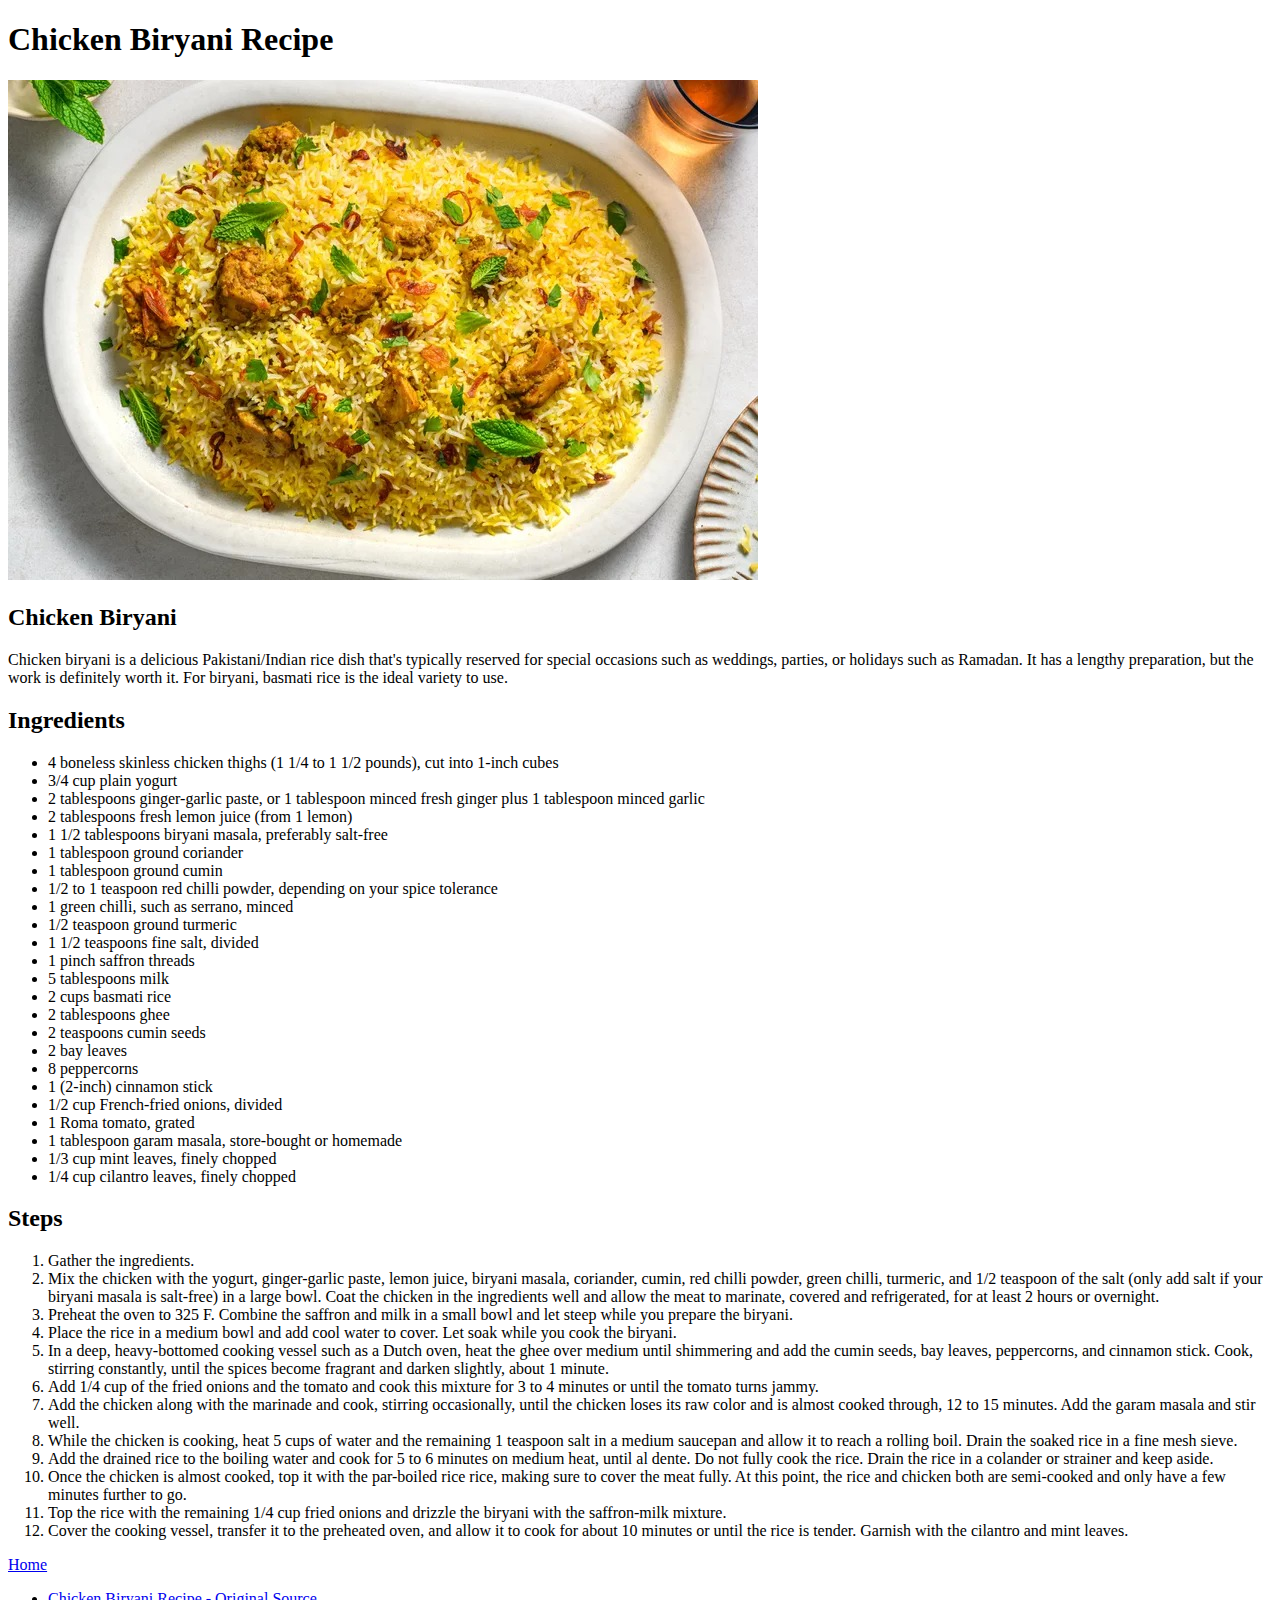
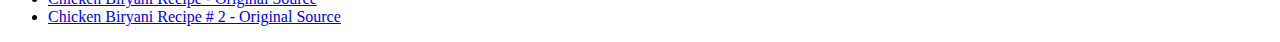
==== recipes/chicken-biryani.html @ 5dcc212a "Add chicken biryani recipe" ====
<!DOCTYPE html>

<html lang="en">
  <head>
    <meta charset="utf-8" />
    <meta name="viewport" content="width=device-width, initial-scale=1.0" />
    <title>Chicken Biryani Recipe</title>
  </head>

  <body>
    <h1>Chicken Biryani Recipe</h1>
    <img
      src="../img/chicken-biryani-finished.jpg"
      alt="Finished picture of Chicken Biryani"
    />

    <h2>Chicken Biryani</h2>
    <p>
      Chicken biryani is a delicious Pakistani/Indian rice dish that's typically
      reserved for special occasions such as weddings, parties, or holidays such
      as Ramadan. It has a lengthy preparation, but the work is definitely worth
      it. For biryani, basmati rice is the ideal variety to use.
    </p>

    <h2>Ingredients</h2>
    <ul>
      <li>
        4 boneless skinless chicken thighs (1 1/4 to 1 1/2 pounds), cut into
        1-inch cubes
      </li>
      <li>3/4 cup plain yogurt</li>
      <li>
        2 tablespoons ginger-garlic paste, or 1 tablespoon minced fresh ginger
        plus 1 tablespoon minced garlic
      </li>
      <li>2 tablespoons fresh lemon juice (from 1 lemon)</li>
      <li>1 1/2 tablespoons biryani masala, preferably salt-free</li>
      <li>1 tablespoon ground coriander</li>
      <li>1 tablespoon ground cumin</li>
      <li>
        1/2 to 1 teaspoon red chilli powder, depending on your spice tolerance
      </li>
      <li>1 green chilli, such as serrano, minced</li>
      <li>1/2 teaspoon ground turmeric</li>
      <li>1 1/2 teaspoons fine salt, divided</li>
      <li>1 pinch saffron threads</li>
      <li>5 tablespoons milk</li>
      <li>2 cups basmati rice</li>
      <li>2 tablespoons ghee</li>
      <li>2 teaspoons cumin seeds</li>
      <li>2 bay leaves</li>
      <li>8 peppercorns</li>
      <li>1 (2-inch) cinnamon stick</li>
      <li>1/2 cup French-fried onions, divided</li>
      <li>1 Roma tomato, grated</li>
      <li>1 tablespoon garam masala, store-bought or homemade</li>
      <li>1/3 cup mint leaves, finely chopped</li>
      <li>1/4 cup cilantro leaves, finely chopped</li>
    </ul>

    <h2>Steps</h2>
    <ol>
      <li>Gather the ingredients.</li>
      <li>
        Mix the chicken with the yogurt, ginger-garlic paste, lemon juice,
        biryani masala, coriander, cumin, red chilli powder, green chilli,
        turmeric, and 1/2 teaspoon of the salt (only add salt if your biryani
        masala is salt-free) in a large bowl. Coat the chicken in the
        ingredients well and allow the meat to marinate, covered and
        refrigerated, for at least 2 hours or overnight.
      </li>
      <li>
        Preheat the oven to 325 F. Combine the saffron and milk in a small bowl
        and let steep while you prepare the biryani.
      </li>
      <li>
        Place the rice in a medium bowl and add cool water to cover. Let soak
        while you cook the biryani.
      </li>
      <li>
        In a deep, heavy-bottomed cooking vessel such as a Dutch oven, heat the
        ghee over medium until shimmering and add the cumin seeds, bay leaves,
        peppercorns, and cinnamon stick. Cook, stirring constantly, until the
        spices become fragrant and darken slightly, about 1 minute.
      </li>
      <li>
        Add 1/4 cup of the fried onions and the tomato and cook this mixture for
        3 to 4 minutes or until the tomato turns jammy.
      </li>
      <li>
        Add the chicken along with the marinade and cook, stirring occasionally,
        until the chicken loses its raw color and is almost cooked through, 12
        to 15 minutes. Add the garam masala and stir well.
      </li>
      <li>
        While the chicken is cooking, heat 5 cups of water and the remaining 1
        teaspoon salt in a medium saucepan and allow it to reach a rolling boil.
        Drain the soaked rice in a fine mesh sieve.
      </li>
      <li>
        Add the drained rice to the boiling water and cook for 5 to 6 minutes on
        medium heat, until al dente. Do not fully cook the rice. Drain the rice
        in a colander or strainer and keep aside.
      </li>
      <li>
        Once the chicken is almost cooked, top it with the par-boiled rice rice,
        making sure to cover the meat fully. At this point, the rice and chicken
        both are semi-cooked and only have a few minutes further to go.
      </li>
      <li>
        Top the rice with the remaining 1/4 cup fried onions and drizzle the
        biryani with the saffron-milk mixture.
      </li>
      <li>
        Cover the cooking vessel, transfer it to the preheated oven, and allow
        it to cook for about 10 minutes or until the rice is tender. Garnish
        with the cilantro and mint leaves.
      </li>
    </ol>

    <a href="../index.html">Home</a>

    <ul>
      <li>
        <a
          href="https://www.thespruceeats.com/chicken-biryani-recipe-7367850"
          target="_blank"
          rel="noopener norefferer"
          >Chicken Biryani Recipe - Original Source</a
        >
      </li>
      <li>
        <a
          href="https://www.allrecipes.com/recipe/16102/chicken-biryani/"
          target="_blank"
          rel="noopener norefferer"
          >Chicken Biryani Recipe # 2 - Original Source</a
        >
      </li>
    </ul>
  </body>
</html>
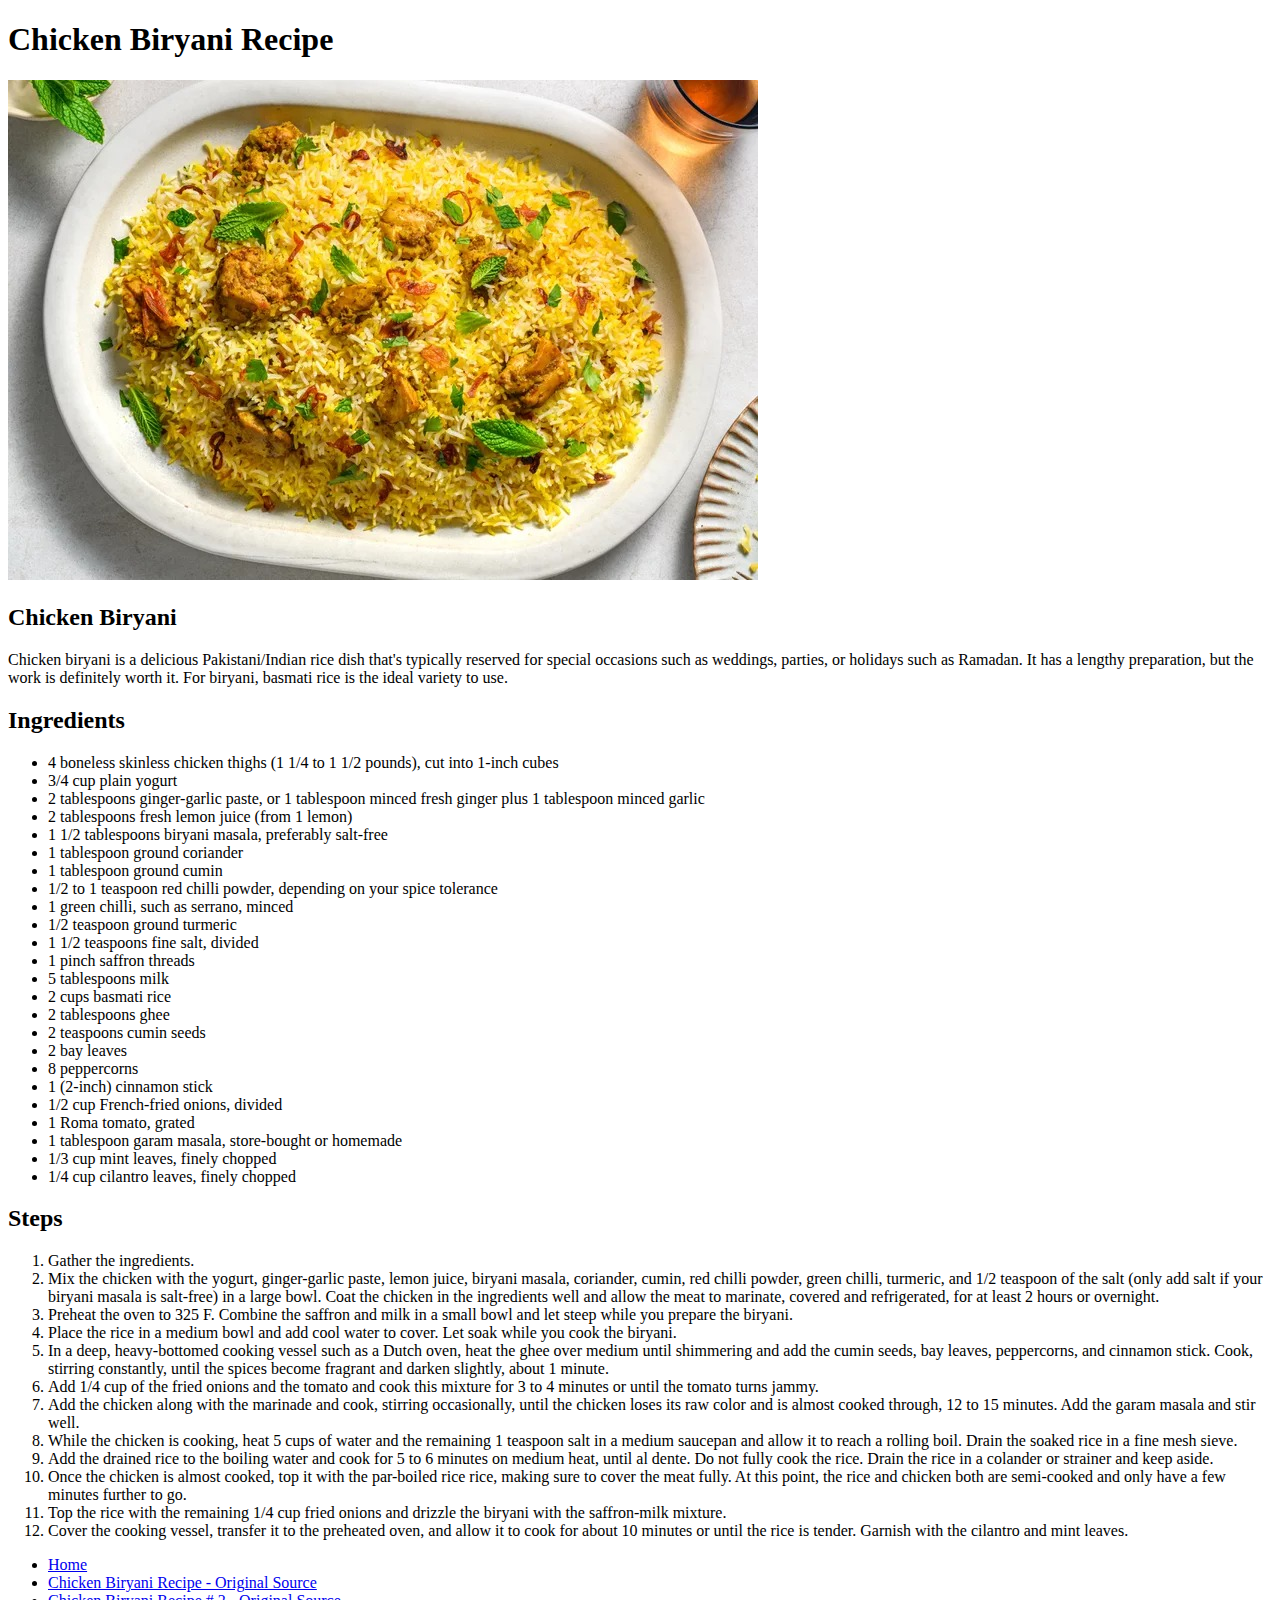
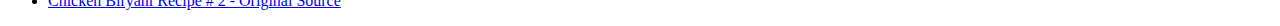
==== commit e9dace45: "Add shami kabab recipe and edit links in the other two recipes" ====
--- a/recipes/chicken-biryani.html
+++ b/recipes/chicken-biryani.html
@@ -118,9 +118,8 @@
       </li>
     </ol>
 
-    <a href="../index.html">Home</a>
-
     <ul>
+      <li><a href="../index.html">Home</a></li>
       <li>
         <a
           href="https://www.thespruceeats.com/chicken-biryani-recipe-7367850"
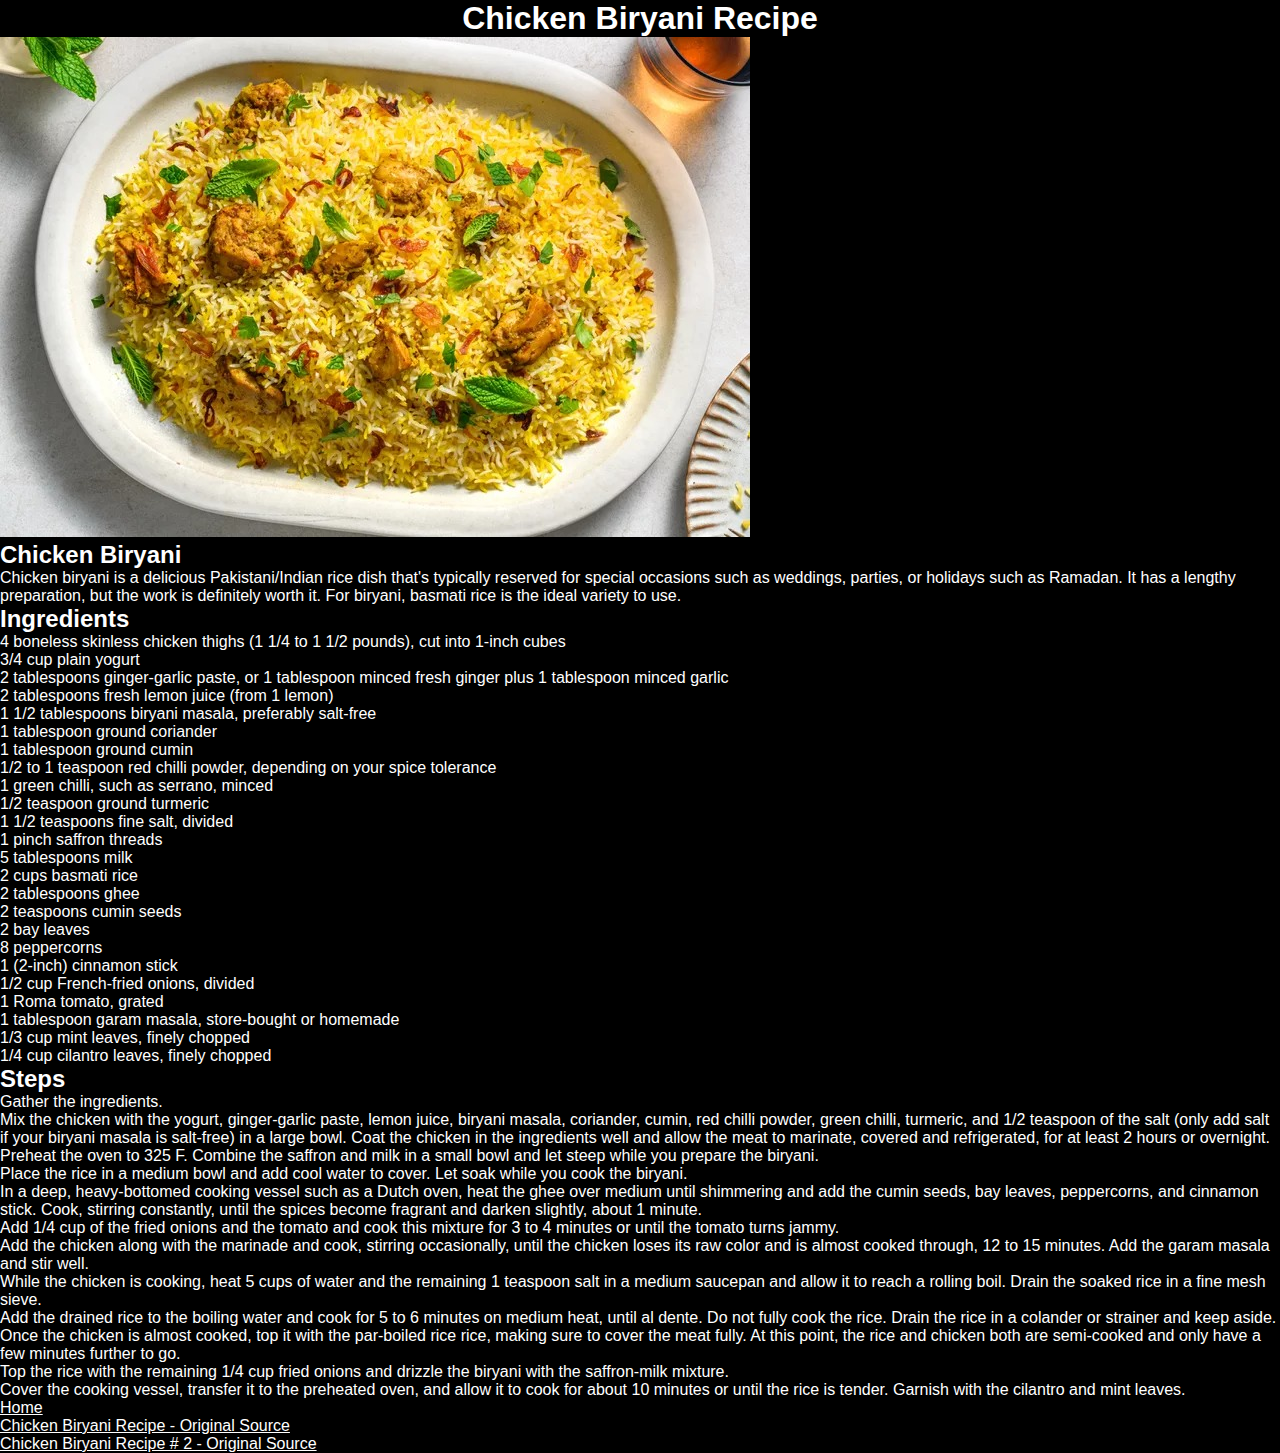
==== commit d1e65663: "Add some styles to the site" ====
--- a/recipes/chicken-biryani.html
+++ b/recipes/chicken-biryani.html
@@ -5,6 +5,7 @@
     <meta charset="utf-8" />
     <meta name="viewport" content="width=device-width, initial-scale=1.0" />
     <title>Chicken Biryani Recipe</title>
+    <link rel="stylesheet" href="../css/styles.css">
   </head>
 
   <body>
@@ -12,6 +13,8 @@
     <img
       src="../img/chicken-biryani-finished.jpg"
       alt="Finished picture of Chicken Biryani"
+      width="750"
+      height="500"
     />
 
     <h2>Chicken Biryani</h2>
--- a/css/styles.css
+++ b/css/styles.css
@@ -0,0 +1,16 @@
+*{
+    padding: 0px;
+    margin: 0px;
+    box-sizing: border-box;
+    font-family: 'Segoe UI', Tahoma, Geneva, Verdana, sans-serif;
+    color: white;
+}
+
+body{
+    background-color: black;
+}
+
+h1{
+    color: white;
+    text-align: center;
+}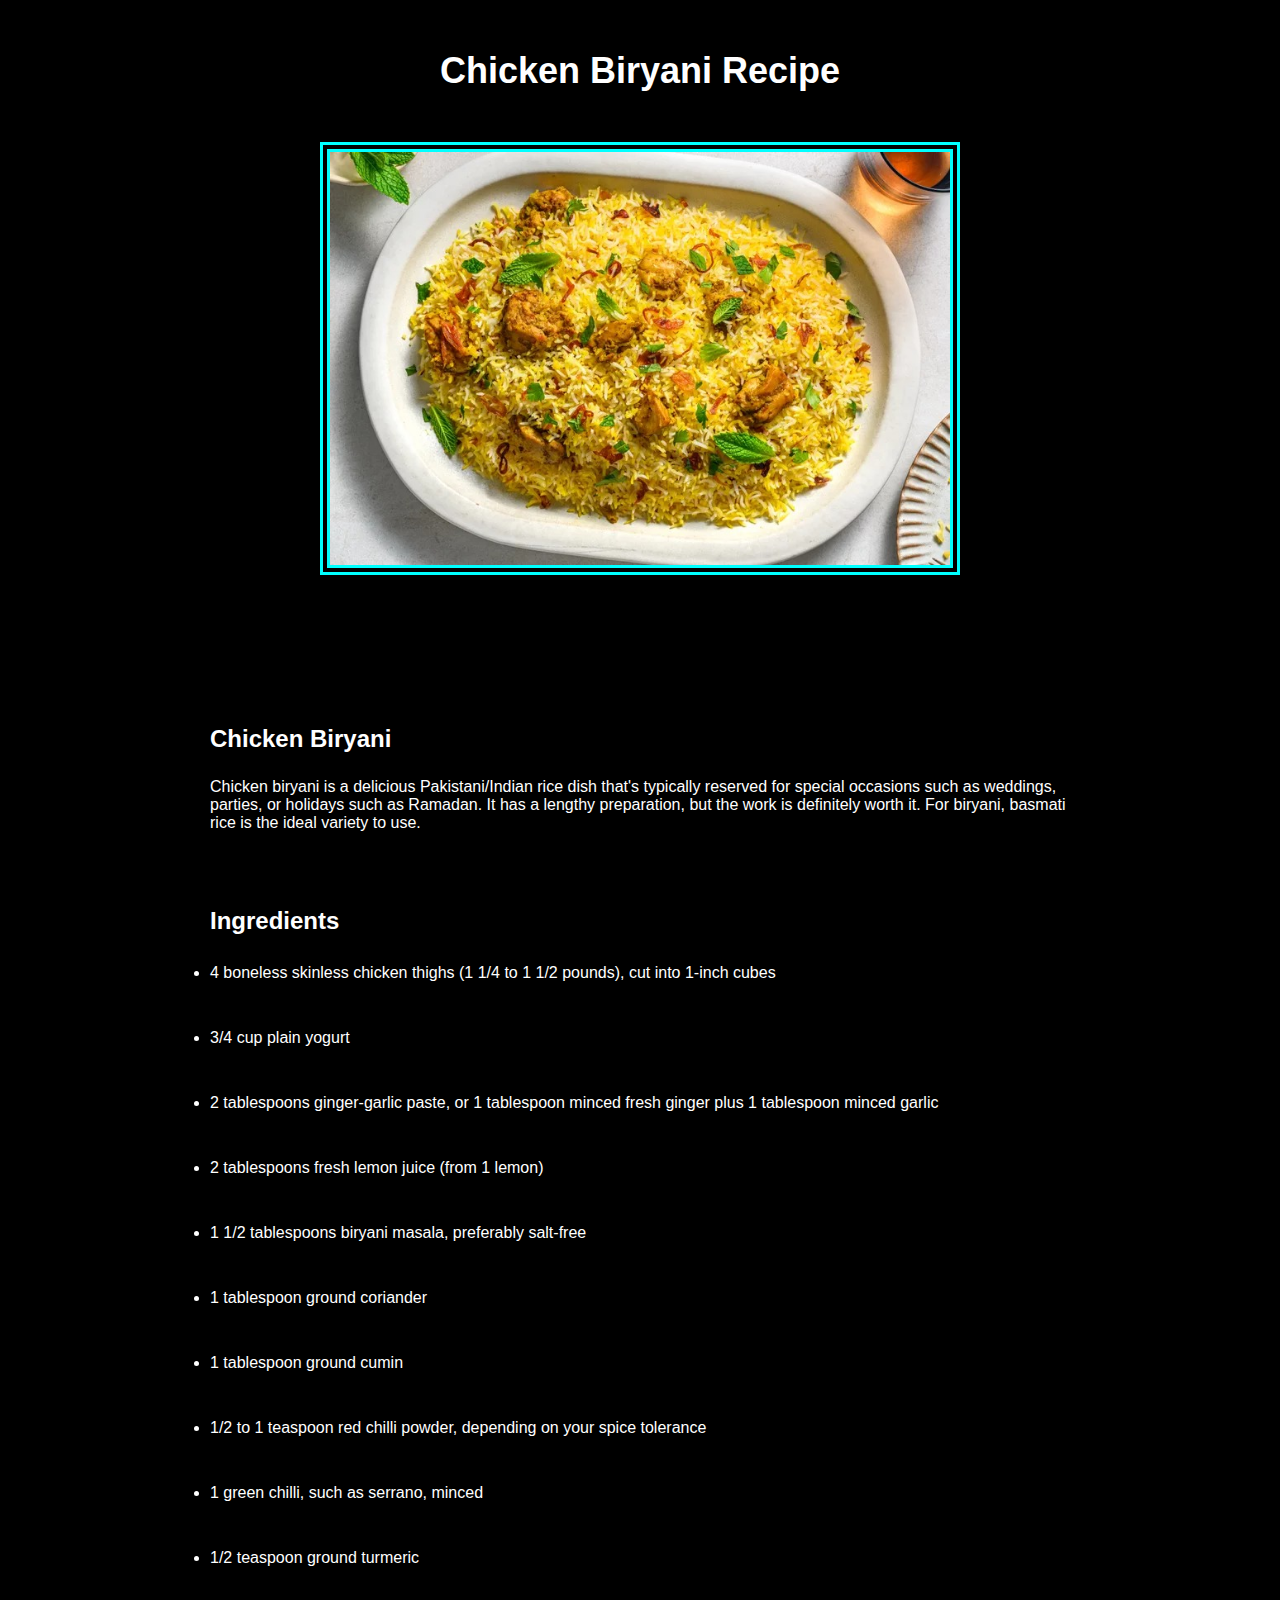
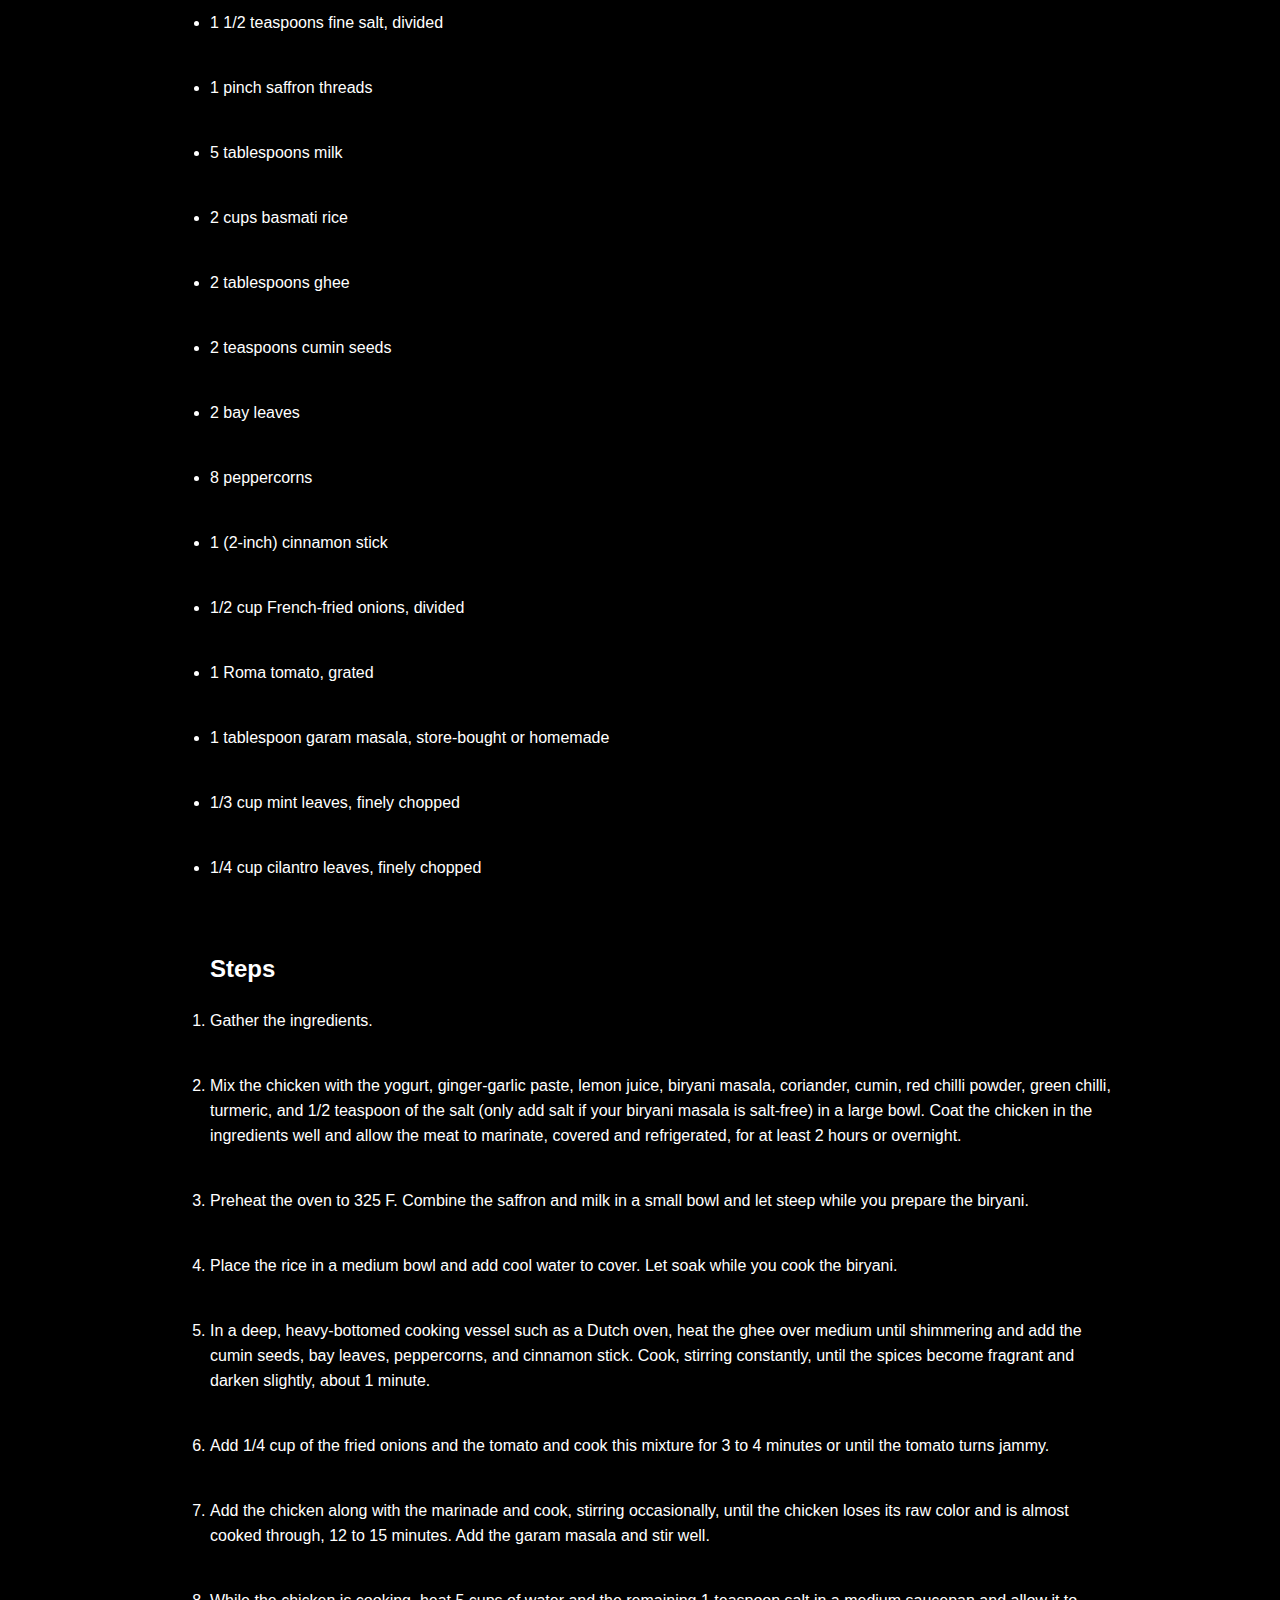
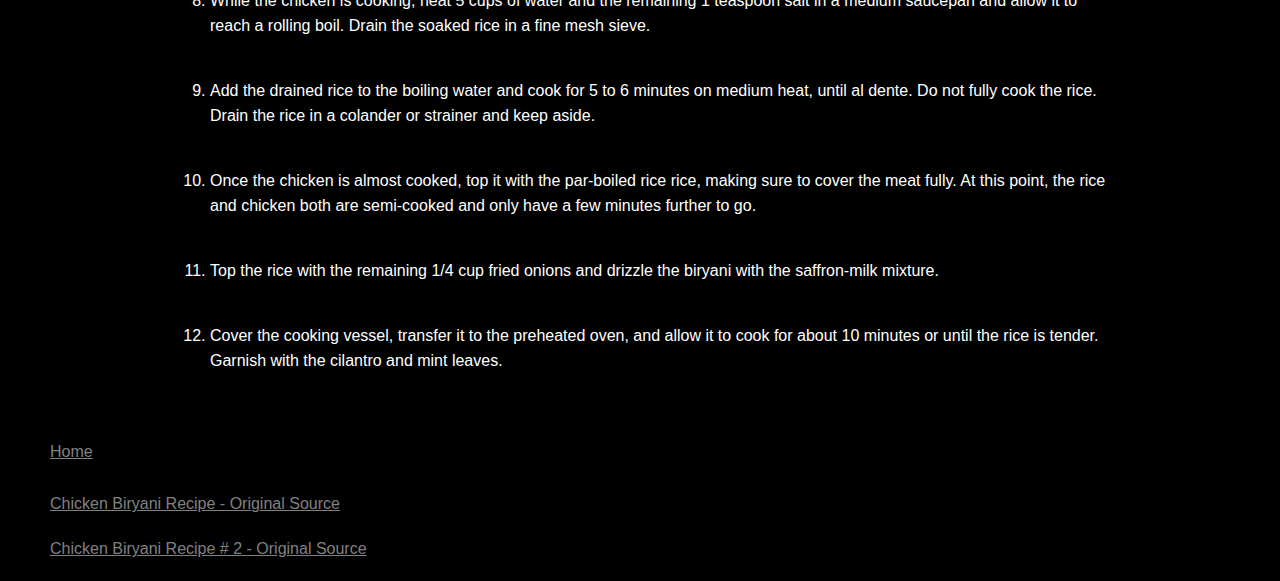
==== commit a489df56: "Sprinkle some css to make the website more appealing" ====
--- a/recipes/chicken-biryani.html
+++ b/recipes/chicken-biryani.html
@@ -5,124 +5,130 @@
     <meta charset="utf-8" />
     <meta name="viewport" content="width=device-width, initial-scale=1.0" />
     <title>Chicken Biryani Recipe</title>
-    <link rel="stylesheet" href="../css/styles.css">
+    <link rel="stylesheet" href="../css/styles.css" />
   </head>
 
   <body>
-    <h1>Chicken Biryani Recipe</h1>
+    <h1 class="recipe-heading">Chicken Biryani Recipe</h1>
     <img
+      class="recipe-picture"
       src="../img/chicken-biryani-finished.jpg"
       alt="Finished picture of Chicken Biryani"
       width="750"
       height="500"
     />
 
-    <h2>Chicken Biryani</h2>
-    <p>
-      Chicken biryani is a delicious Pakistani/Indian rice dish that's typically
-      reserved for special occasions such as weddings, parties, or holidays such
-      as Ramadan. It has a lengthy preparation, but the work is definitely worth
-      it. For biryani, basmati rice is the ideal variety to use.
-    </p>
+    <section class="main-content">
+      <h2>Chicken Biryani</h2>
+      <p>
+        Chicken biryani is a delicious Pakistani/Indian rice dish that's
+        typically reserved for special occasions such as weddings, parties, or
+        holidays such as Ramadan. It has a lengthy preparation, but the work is
+        definitely worth it. For biryani, basmati rice is the ideal variety to
+        use.
+      </p>
 
-    <h2>Ingredients</h2>
-    <ul>
-      <li>
-        4 boneless skinless chicken thighs (1 1/4 to 1 1/2 pounds), cut into
-        1-inch cubes
-      </li>
-      <li>3/4 cup plain yogurt</li>
-      <li>
-        2 tablespoons ginger-garlic paste, or 1 tablespoon minced fresh ginger
-        plus 1 tablespoon minced garlic
-      </li>
-      <li>2 tablespoons fresh lemon juice (from 1 lemon)</li>
-      <li>1 1/2 tablespoons biryani masala, preferably salt-free</li>
-      <li>1 tablespoon ground coriander</li>
-      <li>1 tablespoon ground cumin</li>
-      <li>
-        1/2 to 1 teaspoon red chilli powder, depending on your spice tolerance
-      </li>
-      <li>1 green chilli, such as serrano, minced</li>
-      <li>1/2 teaspoon ground turmeric</li>
-      <li>1 1/2 teaspoons fine salt, divided</li>
-      <li>1 pinch saffron threads</li>
-      <li>5 tablespoons milk</li>
-      <li>2 cups basmati rice</li>
-      <li>2 tablespoons ghee</li>
-      <li>2 teaspoons cumin seeds</li>
-      <li>2 bay leaves</li>
-      <li>8 peppercorns</li>
-      <li>1 (2-inch) cinnamon stick</li>
-      <li>1/2 cup French-fried onions, divided</li>
-      <li>1 Roma tomato, grated</li>
-      <li>1 tablespoon garam masala, store-bought or homemade</li>
-      <li>1/3 cup mint leaves, finely chopped</li>
-      <li>1/4 cup cilantro leaves, finely chopped</li>
-    </ul>
+      <h2>Ingredients</h2>
+      <ul>
+        <li>
+          4 boneless skinless chicken thighs (1 1/4 to 1 1/2 pounds), cut into
+          1-inch cubes
+        </li>
+        <li>3/4 cup plain yogurt</li>
+        <li>
+          2 tablespoons ginger-garlic paste, or 1 tablespoon minced fresh ginger
+          plus 1 tablespoon minced garlic
+        </li>
+        <li>2 tablespoons fresh lemon juice (from 1 lemon)</li>
+        <li>1 1/2 tablespoons biryani masala, preferably salt-free</li>
+        <li>1 tablespoon ground coriander</li>
+        <li>1 tablespoon ground cumin</li>
+        <li>
+          1/2 to 1 teaspoon red chilli powder, depending on your spice tolerance
+        </li>
+        <li>1 green chilli, such as serrano, minced</li>
+        <li>1/2 teaspoon ground turmeric</li>
+        <li>1 1/2 teaspoons fine salt, divided</li>
+        <li>1 pinch saffron threads</li>
+        <li>5 tablespoons milk</li>
+        <li>2 cups basmati rice</li>
+        <li>2 tablespoons ghee</li>
+        <li>2 teaspoons cumin seeds</li>
+        <li>2 bay leaves</li>
+        <li>8 peppercorns</li>
+        <li>1 (2-inch) cinnamon stick</li>
+        <li>1/2 cup French-fried onions, divided</li>
+        <li>1 Roma tomato, grated</li>
+        <li>1 tablespoon garam masala, store-bought or homemade</li>
+        <li>1/3 cup mint leaves, finely chopped</li>
+        <li>1/4 cup cilantro leaves, finely chopped</li>
+      </ul>
 
-    <h2>Steps</h2>
-    <ol>
-      <li>Gather the ingredients.</li>
-      <li>
-        Mix the chicken with the yogurt, ginger-garlic paste, lemon juice,
-        biryani masala, coriander, cumin, red chilli powder, green chilli,
-        turmeric, and 1/2 teaspoon of the salt (only add salt if your biryani
-        masala is salt-free) in a large bowl. Coat the chicken in the
-        ingredients well and allow the meat to marinate, covered and
-        refrigerated, for at least 2 hours or overnight.
-      </li>
-      <li>
-        Preheat the oven to 325 F. Combine the saffron and milk in a small bowl
-        and let steep while you prepare the biryani.
-      </li>
-      <li>
-        Place the rice in a medium bowl and add cool water to cover. Let soak
-        while you cook the biryani.
-      </li>
-      <li>
-        In a deep, heavy-bottomed cooking vessel such as a Dutch oven, heat the
-        ghee over medium until shimmering and add the cumin seeds, bay leaves,
-        peppercorns, and cinnamon stick. Cook, stirring constantly, until the
-        spices become fragrant and darken slightly, about 1 minute.
-      </li>
-      <li>
-        Add 1/4 cup of the fried onions and the tomato and cook this mixture for
-        3 to 4 minutes or until the tomato turns jammy.
-      </li>
-      <li>
-        Add the chicken along with the marinade and cook, stirring occasionally,
-        until the chicken loses its raw color and is almost cooked through, 12
-        to 15 minutes. Add the garam masala and stir well.
-      </li>
-      <li>
-        While the chicken is cooking, heat 5 cups of water and the remaining 1
-        teaspoon salt in a medium saucepan and allow it to reach a rolling boil.
-        Drain the soaked rice in a fine mesh sieve.
-      </li>
-      <li>
-        Add the drained rice to the boiling water and cook for 5 to 6 minutes on
-        medium heat, until al dente. Do not fully cook the rice. Drain the rice
-        in a colander or strainer and keep aside.
-      </li>
-      <li>
-        Once the chicken is almost cooked, top it with the par-boiled rice rice,
-        making sure to cover the meat fully. At this point, the rice and chicken
-        both are semi-cooked and only have a few minutes further to go.
-      </li>
-      <li>
-        Top the rice with the remaining 1/4 cup fried onions and drizzle the
-        biryani with the saffron-milk mixture.
-      </li>
-      <li>
-        Cover the cooking vessel, transfer it to the preheated oven, and allow
-        it to cook for about 10 minutes or until the rice is tender. Garnish
-        with the cilantro and mint leaves.
-      </li>
-    </ol>
+      <h2>Steps</h2>
+      <ol>
+        <li>Gather the ingredients.</li>
+        <li>
+          Mix the chicken with the yogurt, ginger-garlic paste, lemon juice,
+          biryani masala, coriander, cumin, red chilli powder, green chilli,
+          turmeric, and 1/2 teaspoon of the salt (only add salt if your biryani
+          masala is salt-free) in a large bowl. Coat the chicken in the
+          ingredients well and allow the meat to marinate, covered and
+          refrigerated, for at least 2 hours or overnight.
+        </li>
+        <li>
+          Preheat the oven to 325 F. Combine the saffron and milk in a small
+          bowl and let steep while you prepare the biryani.
+        </li>
+        <li>
+          Place the rice in a medium bowl and add cool water to cover. Let soak
+          while you cook the biryani.
+        </li>
+        <li>
+          In a deep, heavy-bottomed cooking vessel such as a Dutch oven, heat
+          the ghee over medium until shimmering and add the cumin seeds, bay
+          leaves, peppercorns, and cinnamon stick. Cook, stirring constantly,
+          until the spices become fragrant and darken slightly, about 1 minute.
+        </li>
+        <li>
+          Add 1/4 cup of the fried onions and the tomato and cook this mixture
+          for 3 to 4 minutes or until the tomato turns jammy.
+        </li>
+        <li>
+          Add the chicken along with the marinade and cook, stirring
+          occasionally, until the chicken loses its raw color and is almost
+          cooked through, 12 to 15 minutes. Add the garam masala and stir well.
+        </li>
+        <li>
+          While the chicken is cooking, heat 5 cups of water and the remaining 1
+          teaspoon salt in a medium saucepan and allow it to reach a rolling
+          boil. Drain the soaked rice in a fine mesh sieve.
+        </li>
+        <li>
+          Add the drained rice to the boiling water and cook for 5 to 6 minutes
+          on medium heat, until al dente. Do not fully cook the rice. Drain the
+          rice in a colander or strainer and keep aside.
+        </li>
+        <li>
+          Once the chicken is almost cooked, top it with the par-boiled rice
+          rice, making sure to cover the meat fully. At this point, the rice and
+          chicken both are semi-cooked and only have a few minutes further to
+          go.
+        </li>
+        <li>
+          Top the rice with the remaining 1/4 cup fried onions and drizzle the
+          biryani with the saffron-milk mixture.
+        </li>
+        <li>
+          Cover the cooking vessel, transfer it to the preheated oven, and allow
+          it to cook for about 10 minutes or until the rice is tender. Garnish
+          with the cilantro and mint leaves.
+        </li>
+      </ol>
+    </section>
 
-    <ul>
-      <li><a href="../index.html">Home</a></li>
+    <a href="../index.html" class="home-link">Home</a>
+
+    <ul class="source-links">
       <li>
         <a
           href="https://www.thespruceeats.com/chicken-biryani-recipe-7367850"
--- a/css/styles.css
+++ b/css/styles.css
@@ -1,16 +1,87 @@
-*{
-    padding: 0px;
-    margin: 0px;
-    box-sizing: border-box;
-    font-family: 'Segoe UI', Tahoma, Geneva, Verdana, sans-serif;
-    color: white;
+* {
+  padding: 0;
+  margin: 0;
+  box-sizing: border-box;
+  font-family: "Segoe UI", Tahoma, Geneva, Verdana, sans-serif;
+  color: white;
+  user-select: none;
 }
 
-body{
-    background-color: black;
+body {
+  background-color: black;
 }
 
-h1{
-    color: white;
-    text-align: center;
-}+h1 {
+  text-align: center;
+  font-size: 36px;
+}
+
+h2 {
+  font-size: 24px;
+  margin: 75px 50px 25px;
+}
+
+p {
+  margin: auto 50px auto;
+}
+
+li {
+  margin-left: 50px;
+  line-height: 25px;
+  margin-bottom: 40px;
+}
+
+.main-page-heading {
+  margin-top: 50px;
+  margin-bottom: 100px;
+}
+
+.main-page-navigation a {
+  text-decoration: none;
+}
+
+.main-page-navigation a:hover {
+  color: red;
+}
+
+.main-page-navigation li {
+  margin-top: 50px;
+  font-size: 24px;
+  text-align: center;
+  list-style-type: none;
+}
+
+.main-content {
+  margin: 0 auto;
+  width: 75%;
+}
+
+.recipe-heading {
+  margin: 50px;
+}
+
+.recipe-picture {
+  display: block;
+  margin: 0 auto 150px;
+  border: 10px double aqua;
+  width: 50%;
+  height: 50%;
+}
+
+.source-links li {
+  list-style-type: none;
+  margin-left: 50px;
+  margin-bottom: 20px;
+}
+
+.source-links a {
+  color: gray;
+}
+
+.home-link {
+  display: inline-block;
+  margin-top: 30px;
+  margin-left: 50px;
+  margin-bottom: 30px;
+  color: gray;
+}
